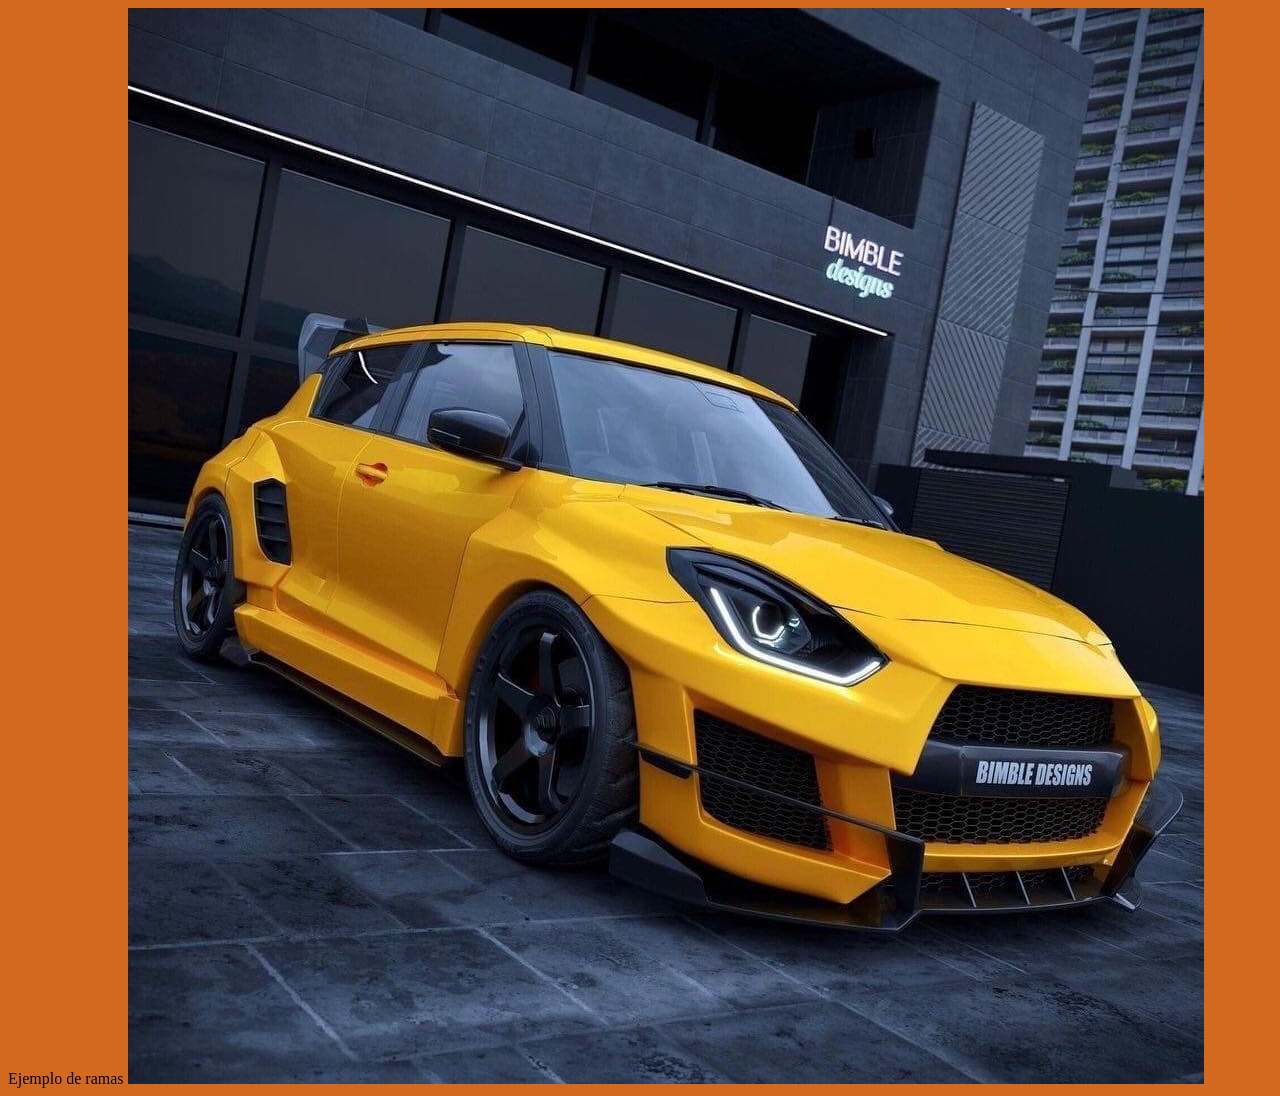
==== index2.html @ 73b5a8a1 "se agrego imagen y fondo de rama a" ====
<!DOCTYPE html>
<html>
    <head>
    <title>Imágenes</title>
    <link rel="stylesheet" href="style2.css">
    </head>
    
    <body>Ejemplo de ramas</h1>
        <img src="Fotoswift.jpg">
    </body>


</html>
---- style2.css ----
body{
    background-color: chocolate;
}
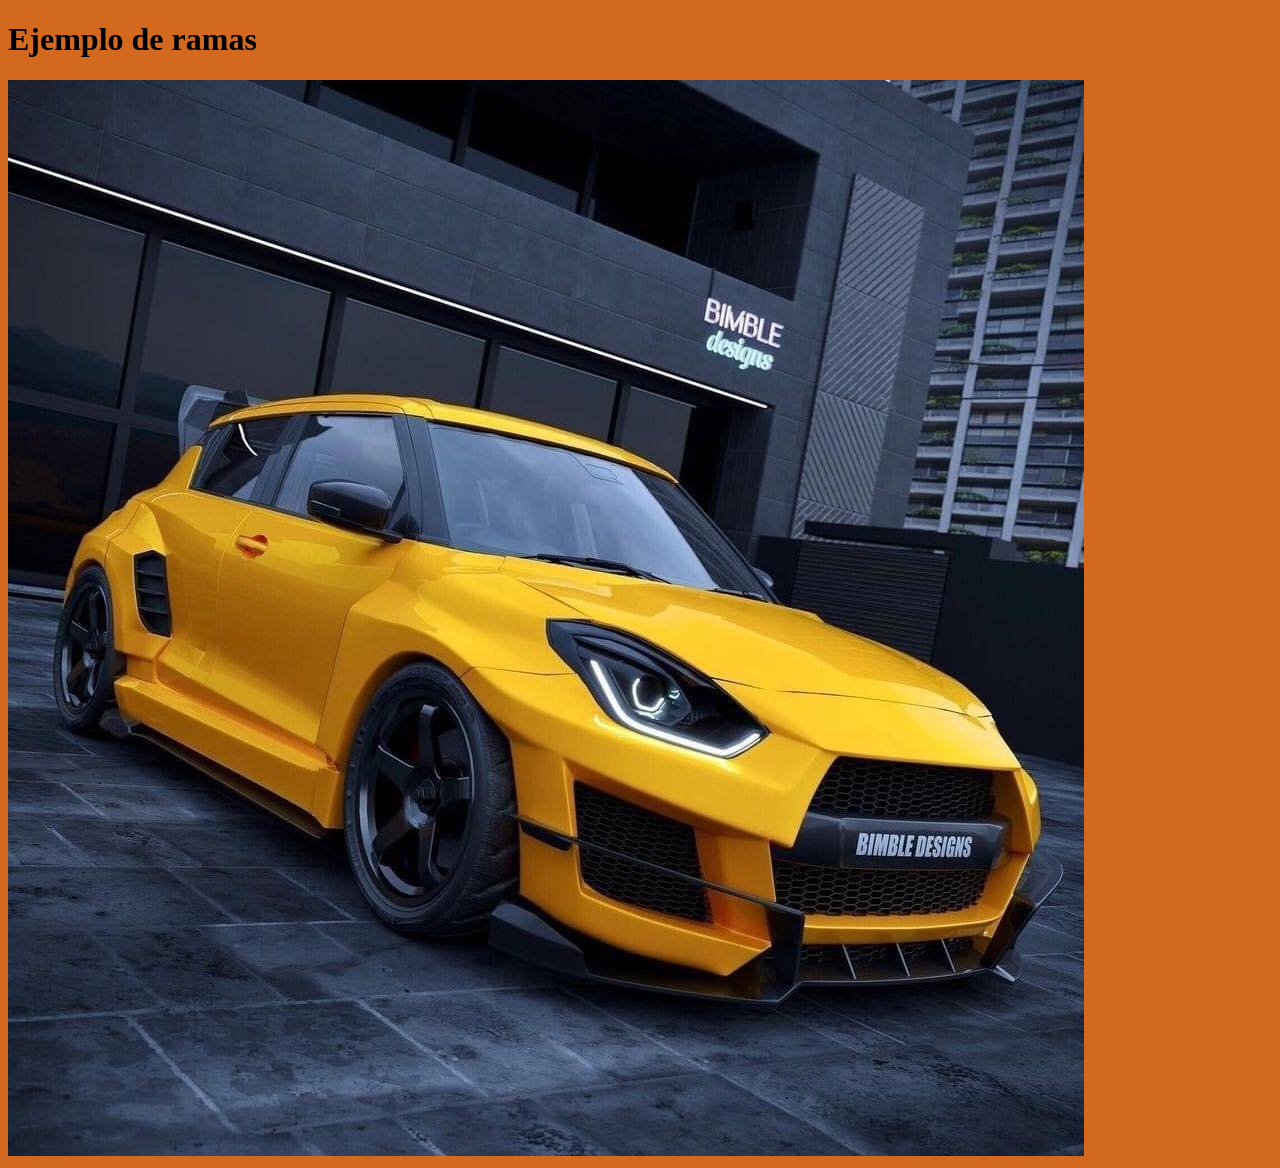
==== commit da8f3fd6: "corrección en rama a" ====
--- a/index2.html
+++ b/index2.html
@@ -5,7 +5,8 @@
     <link rel="stylesheet" href="style2.css">
     </head>
     
-    <body>Ejemplo de ramas</h1>
+    <body>
+        <h1>Ejemplo de ramas</h1>
         <img src="Fotoswift.jpg">
     </body>
 
